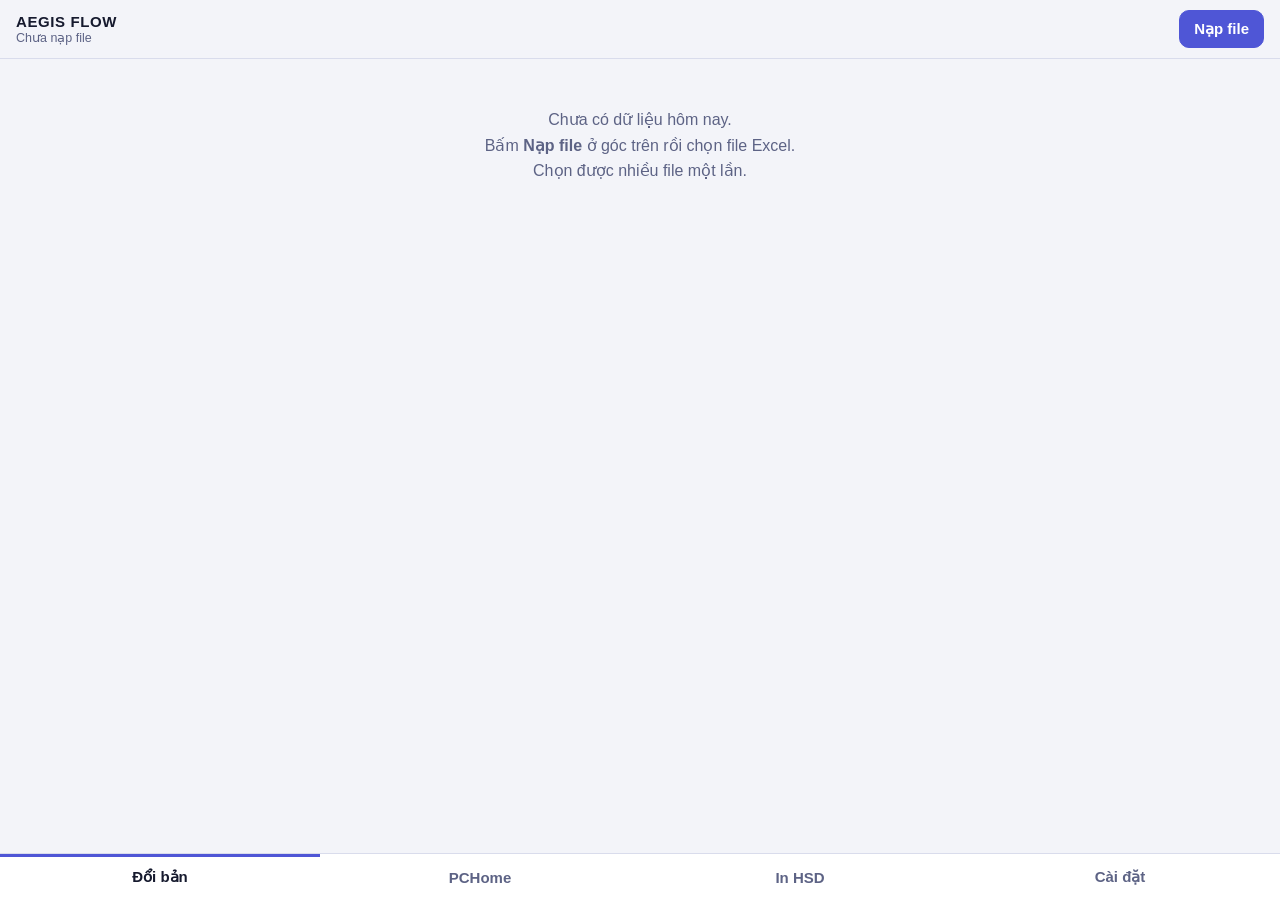
==== index.html @ 186adb82 "Aegis Flow mobile web app (Doi ban, PCHome, In HSD) Co-Authored-By: Claude Sonnet 5.5 <noreply@anthr" ====
<!doctype html>
<html lang="vi">
<head>
<meta charset="utf-8">
<meta name="viewport" content="width=device-width, initial-scale=1, viewport-fit=cover">
<meta name="theme-color" content="#0f1220">
<meta name="apple-mobile-web-app-capable" content="yes">
<meta name="mobile-web-app-capable" content="yes">
<meta name="apple-mobile-web-app-status-bar-style" content="black-translucent">
<meta name="apple-mobile-web-app-title" content="Aegis">
<meta name="format-detection" content="telephone=no">
<link rel="manifest" href="manifest.webmanifest">
<link rel="apple-touch-icon" href="apple-touch-icon.png">
<link rel="icon" href="icon-192.png">
<link rel="stylesheet" href="style.css">
<title>Aegis Flow</title>
</head>
<body>
<header class="top">
  <div class="brand">
    <b>AEGIS FLOW</b>
    <span id="fileName" class="muted">Chưa nạp file</span>
  </div>
  <label class="btn primary" for="fileInput">Nạp file</label>
  <input id="fileInput" type="file" multiple hidden
         accept=".xlsx,.xlsm,.xls,application/vnd.openxmlformats-officedocument.spreadsheetml.sheet,application/vnd.ms-excel">
</header>

<div id="toast" class="toast" role="status" hidden></div>

<main id="view"></main>

<nav class="tabs" aria-label="Chuyển tab">
  <button data-tab="swap" class="on">Đổi bản</button>
  <button data-tab="pchome">PCHome</button>
  <button data-tab="hsd">In HSD</button>
  <button data-tab="settings">Cài đặt</button>
</nav>

<script src="vendor/xlsx.full.min.js"></script>
<script type="module" src="app.js"></script>
</body>
</html>
---- style.css ----
/* Giao diện đơn giản, chữ to, dễ bấm bằng một tay. Mặc định tối; máy đặt chế độ sáng thì tự đổi. */
:root {
  --bg: #0f1220; --card: #171b2e; --card2: #1e233a; --line: #2a3050;
  --fg: #eceefc; --muted: #9aa2c8; --dim: #6f7799;
  --acc: #9aa0f0; --accsoft: #2a2f5c; --amber: #ffb020; --ok: #34d399;
  --sans: -apple-system, BlinkMacSystemFont, "SF Pro Text", "Segoe UI", "PingFang TC", "Noto Sans TC", sans-serif;
  --mono: ui-monospace, "SF Mono", Menlo, Consolas, monospace;
  color-scheme: dark;
}
@media (prefers-color-scheme: light) {
  :root {
    --bg: #f3f4f9; --card: #ffffff; --card2: #eceef7; --line: #d9dcec;
    --fg: #161a2e; --muted: #5d6385; --dim: #8a90b0;
    --acc: #4f56d6; --accsoft: #e4e6fb; --amber: #b86a00; --ok: #0f8f5f;
    color-scheme: light;
  }
}
* { box-sizing: border-box; -webkit-tap-highlight-color: transparent; }
html, body { margin: 0; background: var(--bg); color: var(--fg); font-family: var(--sans); font-size: 16px; }
body { padding-top: env(safe-area-inset-top); }
.muted { color: var(--muted); }

.top { position: sticky; top: 0; z-index: 5; display: flex; align-items: center; gap: 12px; justify-content: space-between;
       padding: calc(10px + env(safe-area-inset-top)) 16px 10px; margin-top: calc(-1 * env(safe-area-inset-top));
       background: var(--bg); border-bottom: 1px solid var(--line); }
.brand { display: grid; min-width: 0; }
.brand b { font-size: 15px; letter-spacing: .6px; }
.brand span { font-size: 12.5px; white-space: nowrap; overflow: hidden; text-overflow: ellipsis; }

.btn { font: inherit; font-weight: 600; font-size: 15px; border: 1px solid var(--line); background: var(--card2); color: var(--fg);
       border-radius: 10px; padding: 9px 14px; cursor: pointer; white-space: nowrap; }
.btn.primary { background: var(--acc); border-color: var(--acc); color: #0f1220; }
@media (prefers-color-scheme: light) { .btn.primary { color: #fff; } }
.btn.small { font-size: 13.5px; padding: 6px 10px; }
.btn.danger { color: var(--amber); }

main { padding: 12px 12px calc(84px + env(safe-area-inset-bottom)); max-width: 760px; margin: 0 auto; }
.tabs { position: fixed; left: 0; right: 0; bottom: 0; display: flex; gap: 0; background: var(--card); border-top: 1px solid var(--line);
        padding-bottom: env(safe-area-inset-bottom); z-index: 6; }
.tabs button { flex: 1; font: inherit; font-weight: 600; font-size: 15px; padding: 14px 4px; background: none; border: 0; color: var(--muted); }
.tabs button.on { color: var(--fg); box-shadow: inset 0 3px 0 var(--acc); }

.toast { position: fixed; left: 12px; right: 12px; top: calc(66px + env(safe-area-inset-top)); z-index: 9; padding: 11px 14px; border-radius: 12px;
         background: var(--card2); border: 1px solid var(--acc); font-size: 14.5px; line-height: 1.4; }
.toast.err { border-color: var(--amber); }

/* Thanh công cụ */
.tools { display: grid; gap: 8px; margin-bottom: 10px; }
.search { width: 100%; font: inherit; font-size: 16px; padding: 11px 14px; border-radius: 12px; border: 1px solid var(--line); background: var(--card); color: var(--fg); }
.seg { display: flex; gap: 6px; flex-wrap: wrap; }
.seg button { font: inherit; font-size: 14px; font-weight: 600; padding: 7px 12px; border-radius: 9px; border: 1px solid var(--line); background: transparent; color: var(--muted); }
.seg button.on { background: var(--accsoft); border-color: var(--acc); color: var(--fg); }
.summary { font-size: 14px; font-weight: 600; color: var(--acc); margin: 2px 2px 10px; line-height: 1.45; }

.empty { text-align: center; padding: 36px 16px; color: var(--muted); line-height: 1.6; }

/* Đổi bản */
.group { margin-bottom: 14px; background: var(--card); border: 1px solid var(--line); border-radius: 14px; overflow: hidden; }
.group > h3 { margin: 0; padding: 11px 14px; font: 700 16px var(--mono); background: var(--card2); display: flex; justify-content: space-between; gap: 8px; }
.group > h3 small { font: 500 13px var(--sans); color: var(--muted); align-self: center; }
.row { display: grid; grid-template-columns: 30px 1fr auto; gap: 10px; padding: 11px 14px; border-top: 1px solid var(--line); cursor: pointer; }
.row .ck { width: 24px; height: 24px; border-radius: 7px; border: 2px solid var(--dim); display: grid; place-items: center; font-size: 15px; color: transparent; margin-top: 1px; }
.row.done .ck { background: var(--ok); border-color: var(--ok); color: #0f1220; }
.row.done .main { opacity: .5; }
.row .name { font-weight: 700; font-size: 17px; }
.row .qty { font: 700 18px var(--mono); text-align: right; }
.row .sub { color: var(--muted); font-size: 13.5px; margin-top: 3px; line-height: 1.45; }
.row .sub .mono { font-family: var(--mono); }
.tag { display: inline-block; border: 1px solid var(--acc); color: var(--fg); border-radius: 7px; padding: 1px 8px; font-size: 13px; font-weight: 700; margin-right: 6px; }
.hsd { font: 600 13.5px var(--mono); color: var(--fg); margin-top: 3px; white-space: pre-line; }

/* PCHome */
.card { background: var(--card); border: 1px solid var(--line); border-radius: 14px; padding: 12px 14px; margin-bottom: 12px; }
.card .head { display: flex; justify-content: space-between; align-items: baseline; gap: 10px; }
.card .nm { font-size: 19px; font-weight: 800; }
.card .need { font: 700 17px var(--mono); }
.card .meta { color: var(--muted); font: 500 13px var(--mono); margin-top: 3px; }
.warnline { color: var(--amber); font-size: 13px; margin-top: 4px; }
.inputs { display: flex; gap: 10px; align-items: flex-end; flex-wrap: wrap; margin: 12px 0 8px; }
.inputs label { display: grid; gap: 4px; font-size: 12px; font-weight: 700; color: var(--muted); }
.inputs .x { color: var(--dim); padding-bottom: 10px; }
.inputs input { width: 72px; text-align: center; font: 700 18px var(--mono); padding: 9px 4px; border-radius: 10px;
                border: 1.5px solid var(--line); background: var(--card2); color: var(--fg); }
.inputs input.miss { border-color: var(--amber); }
.inputs input:focus { outline: 2px solid var(--acc); border-color: transparent; }
.lots { display: grid; gap: 0; margin-top: 6px; }
.lots .h, .lots .l { display: grid; grid-template-columns: 30px 1fr 74px 74px; gap: 6px; align-items: center; }
.lots .h { font-size: 11.5px; font-weight: 700; color: var(--dim); padding: 0 0 4px; }
.lots .h span:nth-child(n+3), .lots .l span:nth-child(n+3) { text-align: center; }
.lots .l { border-top: 1px solid var(--line); padding: 9px 0; cursor: pointer; }
.lots .l .ck { width: 22px; height: 22px; border-radius: 6px; border: 2px solid var(--dim); display: grid; place-items: center; font-size: 14px; color: transparent; }
.lots .l.done .ck { background: var(--ok); border-color: var(--ok); color: #0f1220; }
.lots .l.done { opacity: .5; }
.lots .code { font: 700 14.5px var(--mono); word-break: break-all; }
.lots .code small { color: var(--muted); font-weight: 500; }
.lots .res { font: 700 18px var(--mono); }
.lots .pull { font: 700 18px var(--mono); color: var(--acc); }

/* In HSD: chọn xe */
.chips { display: grid; grid-template-columns: repeat(2, 1fr); gap: 8px; }
.chip { font: inherit; text-align: left; padding: 12px 14px; border-radius: 12px; border: 1px solid var(--line); background: var(--card); color: var(--fg); cursor: pointer; }
.chip b { display: block; font: 700 16px var(--mono); }
.chip small { color: var(--muted); font-size: 13px; }

/* Cài đặt */
.panel { background: var(--card); border: 1px solid var(--line); border-radius: 14px; padding: 4px 14px; margin-bottom: 12px; }
.panel .li { display: flex; justify-content: space-between; align-items: center; gap: 10px; padding: 12px 0; border-top: 1px solid var(--line); }
.panel .li:first-child { border-top: 0; }
.panel .li b { display: block; font-size: 15.5px; }
.panel .li span { font-size: 13px; color: var(--muted); }
.ok { color: var(--ok); } .no { color: var(--amber); }
.note { color: var(--muted); font-size: 13.5px; line-height: 1.6; padding: 4px 2px 12px; }
.note b { color: var(--fg); }
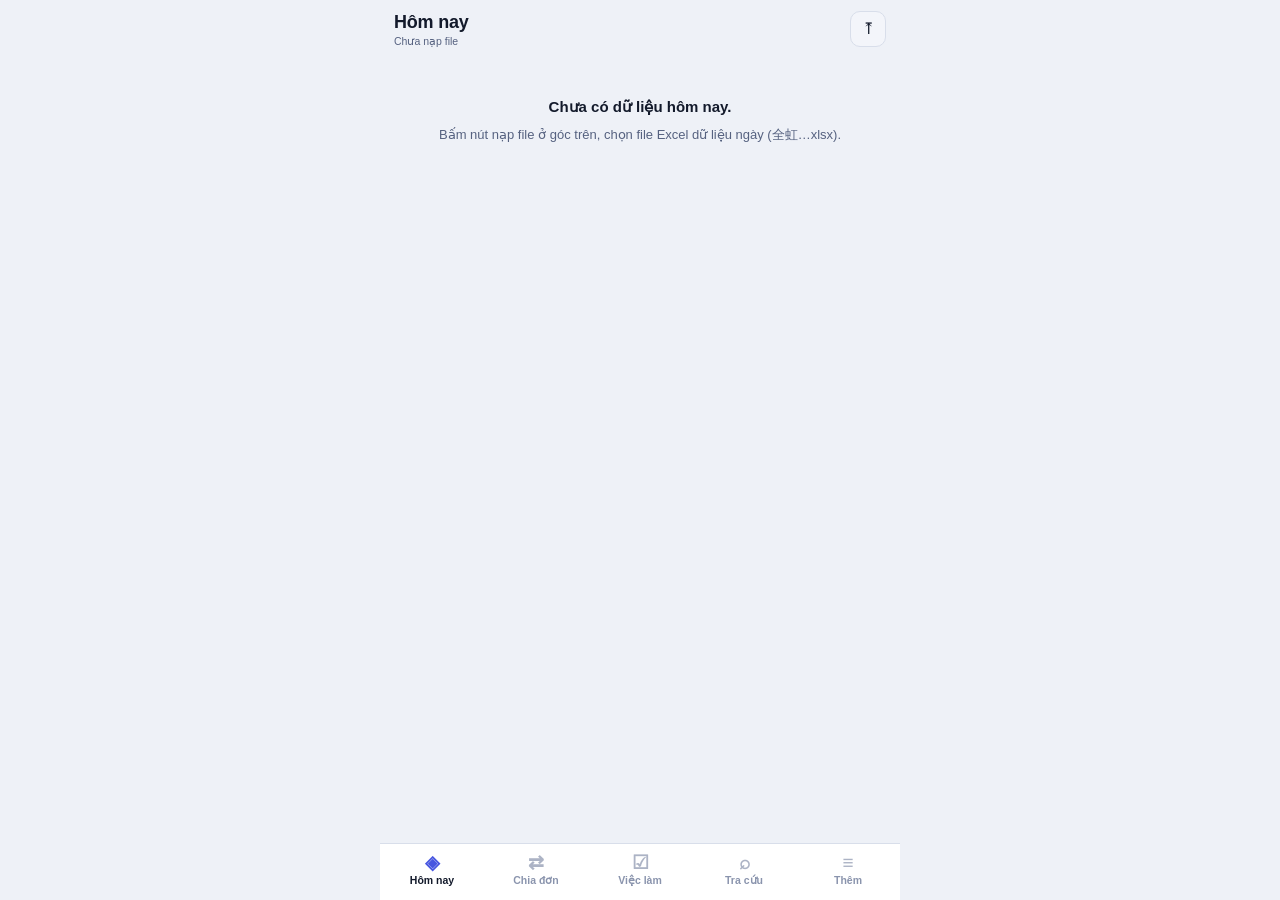
==== commit c3eb92d3: "Mobile: làm lại giao diện 5 tab (Hôm nay, Chia đơn, Việc làm, Tra cứu, Thêm), chia đơn nhân viên, VI" ====
--- a/index.html
+++ b/index.html
@@ -3,7 +3,7 @@
 <head>
 <meta charset="utf-8">
 <meta name="viewport" content="width=device-width, initial-scale=1, viewport-fit=cover">
-<meta name="theme-color" content="#0f1220">
+<meta name="theme-color" content="#0b0f17">
 <meta name="apple-mobile-web-app-capable" content="yes">
 <meta name="mobile-web-app-capable" content="yes">
 <meta name="apple-mobile-web-app-status-bar-style" content="black-translucent">
@@ -16,26 +16,25 @@
 <title>Aegis Flow</title>
 </head>
 <body>
-<header class="top">
-  <div class="brand">
-    <b>AEGIS FLOW</b>
-    <span id="fileName" class="muted">Chưa nạp file</span>
-  </div>
-  <label class="btn primary" for="fileInput">Nạp file</label>
-  <input id="fileInput" type="file" multiple hidden
-         accept=".xlsx,.xlsm,.xls,application/vnd.openxmlformats-officedocument.spreadsheetml.sheet,application/vnd.ms-excel">
-</header>
-
-<div id="toast" class="toast" role="status" hidden></div>
-
-<main id="view"></main>
-
-<nav class="tabs" aria-label="Chuyển tab">
-  <button data-tab="swap" class="on">Đổi bản</button>
-  <button data-tab="pchome">PCHome</button>
-  <button data-tab="hsd">In HSD</button>
-  <button data-tab="settings">Cài đặt</button>
-</nav>
+<div class="phone" id="phone">
+  <header class="bar">
+    <div class="ttl"><h1 id="title">Hôm nay</h1><span id="fileName" class="sub"></span></div>
+    <label class="ico" for="fileInput" id="loadBtn" role="button" aria-label="Nạp file">⤒</label>
+    <input id="fileInput" type="file" multiple hidden
+           accept=".xlsx,.xlsm,.xls,application/vnd.openxmlformats-officedocument.spreadsheetml.sheet,application/vnd.ms-excel">
+  </header>
+  <main class="screen" id="screen"></main>
+  <nav class="nav" id="nav" aria-label="Tab">
+    <button data-t="home"><b>◈</b><span></span></button>
+    <button data-t="disp"><b>⇄</b><span></span></button>
+    <button data-t="work"><b>☑</b><span></span><i class="dot" hidden></i></button>
+    <button data-t="find"><b>⌕</b><span></span></button>
+    <button data-t="more"><b>≡</b><span></span></button>
+  </nav>
+  <div class="scrim" id="scrim"></div>
+  <div class="sheet" id="sheet" role="dialog"></div>
+  <div class="toast" id="toast" role="status" hidden></div>
+</div>
 
 <script src="vendor/xlsx.full.min.js"></script>
 <script type="module" src="app.js"></script>
--- a/style.css
+++ b/style.css
@@ -1,113 +1,167 @@
-/* Giao diện đơn giản, chữ to, dễ bấm bằng một tay. Mặc định tối; máy đặt chế độ sáng thì tự đổi. */
+/* Giao diện điện thoại: 5 tab dưới đáy, chữ nhỏ gọn, màu chỉ dành cho trạng thái (xong · thiếu · quá tải).
+   Ô nhập 16px để iPhone không tự phóng to khi gõ. Việc nhiều bước (giao xe, nhập thông số) dùng bảng trượt từ dưới lên. */
 :root {
-  --bg: #0f1220; --card: #171b2e; --card2: #1e233a; --line: #2a3050;
-  --fg: #eceefc; --muted: #9aa2c8; --dim: #6f7799;
-  --acc: #9aa0f0; --accsoft: #2a2f5c; --amber: #ffb020; --ok: #34d399;
-  --sans: -apple-system, BlinkMacSystemFont, "SF Pro Text", "Segoe UI", "PingFang TC", "Noto Sans TC", sans-serif;
-  --mono: ui-monospace, "SF Mono", Menlo, Consolas, monospace;
-  color-scheme: dark;
+  --bg:#0b0f17; --s1:#121826; --s2:#19202f; --s3:#222b3d; --line:#2a3349; --fg:#eef1f8; --mute:#93a0bd; --dim:#64708c;
+  --acc:#7c8cff; --accsoft:#232a55; --ok:#38d39a; --oksoft:#103a2d; --warn:#ffb340; --warnsoft:#41300f; --bad:#ff6b7a; --badsoft:#45181d;
+  --onacc:#0b0f17;
+  --sans:-apple-system,BlinkMacSystemFont,"SF Pro Text","Segoe UI","PingFang TC","Noto Sans TC",sans-serif;
+  --mono:ui-monospace,"SF Mono",Menlo,Consolas,monospace; color-scheme:dark;
 }
-@media (prefers-color-scheme: light) {
-  :root {
-    --bg: #f3f4f9; --card: #ffffff; --card2: #eceef7; --line: #d9dcec;
-    --fg: #161a2e; --muted: #5d6385; --dim: #8a90b0;
-    --acc: #4f56d6; --accsoft: #e4e6fb; --amber: #b86a00; --ok: #0f8f5f;
-    color-scheme: light;
-  }
-}
-* { box-sizing: border-box; -webkit-tap-highlight-color: transparent; }
-html, body { margin: 0; background: var(--bg); color: var(--fg); font-family: var(--sans); font-size: 16px; }
-body { padding-top: env(safe-area-inset-top); }
-.muted { color: var(--muted); }
+@media (prefers-color-scheme: light){:root:not([data-theme="dark"]){
+  --bg:#eef1f7; --s1:#ffffff; --s2:#f3f5fa; --s3:#e5e9f2; --line:#d8deea; --fg:#131a2b; --mute:#566280; --dim:#8a94ad;
+  --acc:#4756e0; --accsoft:#e4e7fc; --ok:#0c9b6a; --oksoft:#d7f3e8; --warn:#b36a00; --warnsoft:#fff0d3; --bad:#d6334a; --badsoft:#fde1e5;
+  --onacc:#fff; color-scheme:light}}
+:root[data-theme="light"]{
+  --bg:#eef1f7; --s1:#ffffff; --s2:#f3f5fa; --s3:#e5e9f2; --line:#d8deea; --fg:#131a2b; --mute:#566280; --dim:#8a94ad;
+  --acc:#4756e0; --accsoft:#e4e7fc; --ok:#0c9b6a; --oksoft:#d7f3e8; --warn:#b36a00; --warnsoft:#fff0d3; --bad:#d6334a; --badsoft:#fde1e5;
+  --onacc:#fff; color-scheme:light}
 
-.top { position: sticky; top: 0; z-index: 5; display: flex; align-items: center; gap: 12px; justify-content: space-between;
-       padding: calc(10px + env(safe-area-inset-top)) 16px 10px; margin-top: calc(-1 * env(safe-area-inset-top));
-       background: var(--bg); border-bottom: 1px solid var(--line); }
-.brand { display: grid; min-width: 0; }
-.brand b { font-size: 15px; letter-spacing: .6px; }
-.brand span { font-size: 12.5px; white-space: nowrap; overflow: hidden; text-overflow: ellipsis; }
+*{box-sizing:border-box;-webkit-tap-highlight-color:transparent}
+html{-webkit-text-size-adjust:100%}
+html,body{margin:0;height:100%;background:var(--bg);color:var(--fg);font:13px/1.35 var(--sans);overscroll-behavior:none}
+button{font:inherit;color:inherit;background:none;border:0;padding:0;cursor:pointer}
+.num,.mono{font-family:var(--mono);font-variant-numeric:tabular-nums}
 
-.btn { font: inherit; font-weight: 600; font-size: 15px; border: 1px solid var(--line); background: var(--card2); color: var(--fg);
-       border-radius: 10px; padding: 9px 14px; cursor: pointer; white-space: nowrap; }
-.btn.primary { background: var(--acc); border-color: var(--acc); color: #0f1220; }
-@media (prefers-color-scheme: light) { .btn.primary { color: #fff; } }
-.btn.small { font-size: 13.5px; padding: 6px 10px; }
-.btn.danger { color: var(--amber); }
+.phone{width:100%;max-width:520px;margin:0 auto;height:100%;display:flex;flex-direction:column;position:relative;overflow:hidden;background:var(--bg)}
+@supports (height:100dvh){.phone{height:100dvh}}
 
-main { padding: 12px 12px calc(84px + env(safe-area-inset-bottom)); max-width: 760px; margin: 0 auto; }
-.tabs { position: fixed; left: 0; right: 0; bottom: 0; display: flex; gap: 0; background: var(--card); border-top: 1px solid var(--line);
-        padding-bottom: env(safe-area-inset-bottom); z-index: 6; }
-.tabs button { flex: 1; font: inherit; font-weight: 600; font-size: 15px; padding: 14px 4px; background: none; border: 0; color: var(--muted); }
-.tabs button.on { color: var(--fg); box-shadow: inset 0 3px 0 var(--acc); }
+/* khung chung */
+.bar{flex:none;display:flex;align-items:center;gap:8px;padding:calc(10px + env(safe-area-inset-top)) 14px 6px}
+.ttl{flex:1;min-width:0}
+.bar h1{margin:0;font-size:18px;font-weight:800;letter-spacing:-.2px}
+.ttl .sub{display:block;white-space:nowrap;overflow:hidden;text-overflow:ellipsis;font-size:10.5px}
+.ico{flex:none;width:36px;height:36px;border-radius:10px;background:var(--s2);border:1px solid var(--line);display:grid;place-items:center;font-size:16px;cursor:pointer}
+.screen{flex:1;min-height:0;overflow:auto;padding:4px 14px 16px;-webkit-overflow-scrolling:touch}
+.nav{flex:none;display:grid;grid-template-columns:repeat(5,1fr);background:var(--s1);border-top:1px solid var(--line);padding:4px 0 calc(8px + env(safe-area-inset-bottom))}
+.nav button{position:relative;display:grid;justify-items:center;gap:1px;padding:5px 0;color:var(--dim);font-size:10.5px;font-weight:600}
+.nav button b{font-size:19px;line-height:1;opacity:.7}
+.nav button.on{color:var(--fg)} .nav button.on b{opacity:1;color:var(--acc)}
+.nav .dot{position:absolute;top:3px;left:calc(50% + 8px);width:7px;height:7px;border-radius:50%;background:var(--warn)}
+.sub{color:var(--mute);font-size:11.5px}
+h2{font-size:11px;letter-spacing:.7px;text-transform:uppercase;color:var(--dim);margin:16px 2px 6px;font-weight:700;display:flex;justify-content:space-between}
+h2 em{font-style:normal;text-transform:none;letter-spacing:0;font-weight:600}
 
-.toast { position: fixed; left: 12px; right: 12px; top: calc(66px + env(safe-area-inset-top)); z-index: 9; padding: 11px 14px; border-radius: 12px;
-         background: var(--card2); border: 1px solid var(--acc); font-size: 14.5px; line-height: 1.4; }
-.toast.err { border-color: var(--amber); }
+/* thẻ & chỉ số */
+.card{background:var(--s1);border:1px solid var(--line);border-radius:14px}
+.kpis{display:grid;grid-auto-flow:column;grid-auto-columns:1fr;gap:1px;background:var(--line);border-radius:14px;overflow:hidden;border:1px solid var(--line);margin-bottom:8px}
+.kpis div{background:var(--s1);padding:9px 6px;text-align:center;min-width:0}
+.kpis b{display:block;font:800 17px var(--mono)}
+.kpis small{display:block;font-size:9.5px;color:var(--mute);text-transform:uppercase;letter-spacing:.3px;white-space:nowrap;overflow:hidden;text-overflow:ellipsis}
+.kpis.big b{font-size:24px}
+.kpis .a b{color:var(--acc)} .kpis .w b{color:var(--warn)} .kpis .g b{color:var(--ok)}
+.tile{display:grid;grid-template-columns:1fr auto;gap:2px 10px;padding:12px 14px;align-items:center;text-align:left;width:100%;margin-bottom:8px}
+.tile .t{font-weight:700;font-size:14px} .tile .d{grid-column:1;color:var(--mute);font-size:11.5px}
+.tile .v{grid-row:1 / span 2;grid-column:2;text-align:right;font:800 20px var(--mono)} .tile .v small{display:block;font:600 10px var(--sans);color:var(--mute)}
+.prog{height:4px;background:var(--s3);border-radius:2px;overflow:hidden;margin-top:6px;grid-column:1 / -1}
+.prog i{display:block;height:100%;background:var(--ok)}
+.alert{display:flex;gap:8px;align-items:center;padding:9px 12px;border-radius:12px;background:var(--warnsoft);color:var(--warn);font-weight:600;font-size:12px;margin-bottom:8px;width:100%;text-align:left}
+.empty{text-align:center;padding:36px 16px;color:var(--mute);line-height:1.7;font-size:13px}
+.empty b{display:block;color:var(--fg);font-size:15px;margin-bottom:4px}
 
-/* Thanh công cụ */
-.tools { display: grid; gap: 8px; margin-bottom: 10px; }
-.search { width: 100%; font: inherit; font-size: 16px; padding: 11px 14px; border-radius: 12px; border: 1px solid var(--line); background: var(--card); color: var(--fg); }
-.seg { display: flex; gap: 6px; flex-wrap: wrap; }
-.seg button { font: inherit; font-size: 14px; font-weight: 600; padding: 7px 12px; border-radius: 9px; border: 1px solid var(--line); background: transparent; color: var(--muted); }
-.seg button.on { background: var(--accsoft); border-color: var(--acc); color: var(--fg); }
-.summary { font-size: 14px; font-weight: 600; color: var(--acc); margin: 2px 2px 10px; line-height: 1.45; }
+/* chip, segment, ô tìm */
+.seg{display:flex;gap:2px;background:var(--s2);border:1px solid var(--line);border-radius:11px;padding:2px;margin-bottom:8px}
+.seg button{flex:1;padding:7px 4px;border-radius:9px;font-size:12px;font-weight:700;color:var(--mute);white-space:nowrap}
+.seg button.on{background:var(--s1);color:var(--fg);box-shadow:0 0 0 1px var(--line)}
+.seg em{font-style:normal;font:700 10px var(--mono);margin-left:3px;color:var(--dim)}
+.chips{display:flex;gap:6px;overflow-x:auto;padding:2px 0 8px;scrollbar-width:none}
+.chips::-webkit-scrollbar{display:none}
+.chip{flex:none;padding:6px 11px;border-radius:999px;border:1px solid var(--line);background:var(--s1);font-size:12px;font-weight:600;color:var(--mute)}
+.chip.on{background:var(--accsoft);border-color:var(--acc);color:var(--fg)}
+.chip small{font-size:10px;opacity:.7;margin-left:4px}
+.search{display:block;width:100%;height:38px;border-radius:12px;border:1px solid var(--line);background:var(--s1);color:var(--fg);padding:0 12px;font:16px var(--sans);margin-bottom:8px;-webkit-appearance:none}
+.search:focus{outline:none;border-color:var(--acc)}
 
-.empty { text-align: center; padding: 36px 16px; color: var(--muted); line-height: 1.6; }
+/* chia đơn */
+.staff{display:flex;gap:8px;overflow-x:auto;padding:2px 14px 10px;scrollbar-width:none;margin:0 -14px}
+.staff::-webkit-scrollbar{display:none}
+.sc{flex:none;width:112px;padding:9px 10px;border-radius:14px;background:var(--s1);border:1px solid var(--line);text-align:left}
+.sc.on{border-color:var(--acc);background:var(--accsoft)}
+.sc .n{display:flex;justify-content:space-between;font-weight:800;font-size:13px}
+.sc .n small{color:var(--dim);font-weight:600;font-size:10px}
+.sc .p{font:800 17px var(--mono);margin-top:3px}
+.sc .m{height:4px;border-radius:2px;background:var(--s3);margin:5px 0 4px;overflow:hidden}
+.sc .m i{display:block;height:100%}
+.sc small{color:var(--mute);font-size:10.5px}
+.g-ok{color:var(--ok)} .g-warn{color:var(--warn)} .g-bad{color:var(--bad)} .g-dim{color:var(--dim)}
+.bg-ok{background:var(--ok)} .bg-warn{background:var(--warn)} .bg-bad{background:var(--bad)} .bg-dim{background:var(--dim)}
+.act{display:flex;gap:6px;margin-bottom:8px}
+.btn{height:36px;padding:0 12px;border-radius:10px;border:1px solid var(--line);background:var(--s2);font-weight:700;font-size:12px;white-space:nowrap}
+.btn.pri{background:var(--acc);border-color:var(--acc);color:var(--onacc)}
+.btn.warn{color:var(--warn)}
+.btn.flex{flex:1}
+.btn:disabled{opacity:.4}
+.veh{display:grid;grid-template-columns:1fr auto auto;gap:2px 8px;align-items:center;padding:9px 12px;border-top:1px solid var(--line);width:100%;text-align:left}
+.veh:first-child{border-top:0}
+.veh b{font:800 13.5px var(--mono)} .veh .l{font:800 16px var(--mono);grid-row:1 / span 2;grid-column:3}
+.veh .tg{grid-row:1 / span 2;grid-column:2}
+.veh .s{grid-column:1;font-size:10.5px;color:var(--dim)}
+.tg{font-size:10.5px;font-weight:700;padding:2px 7px;border-radius:7px;background:var(--s3);color:var(--mute)}
+.tg.who{background:var(--oksoft);color:var(--ok)} .tg.free{background:var(--warnsoft);color:var(--warn)}
 
-/* Đổi bản */
-.group { margin-bottom: 14px; background: var(--card); border: 1px solid var(--line); border-radius: 14px; overflow: hidden; }
-.group > h3 { margin: 0; padding: 11px 14px; font: 700 16px var(--mono); background: var(--card2); display: flex; justify-content: space-between; gap: 8px; }
-.group > h3 small { font: 500 13px var(--sans); color: var(--muted); align-self: center; }
-.row { display: grid; grid-template-columns: 30px 1fr auto; gap: 10px; padding: 11px 14px; border-top: 1px solid var(--line); cursor: pointer; }
-.row .ck { width: 24px; height: 24px; border-radius: 7px; border: 2px solid var(--dim); display: grid; place-items: center; font-size: 15px; color: transparent; margin-top: 1px; }
-.row.done .ck { background: var(--ok); border-color: var(--ok); color: #0f1220; }
-.row.done .main { opacity: .5; }
-.row .name { font-weight: 700; font-size: 17px; }
-.row .qty { font: 700 18px var(--mono); text-align: right; }
-.row .sub { color: var(--muted); font-size: 13.5px; margin-top: 3px; line-height: 1.45; }
-.row .sub .mono { font-family: var(--mono); }
-.tag { display: inline-block; border: 1px solid var(--acc); color: var(--fg); border-radius: 7px; padding: 1px 8px; font-size: 13px; font-weight: 700; margin-right: 6px; }
-.hsd { font: 600 13.5px var(--mono); color: var(--fg); margin-top: 3px; white-space: pre-line; }
+/* danh sách việc */
+.grp{margin-bottom:8px;overflow:hidden}
+.grp h3{margin:0;padding:7px 12px;display:flex;justify-content:space-between;gap:8px;background:var(--s2);font-size:12px}
+.grp h3 b{font:800 12.5px var(--mono)}
+.grp h3 span{color:var(--mute);min-width:0;overflow:hidden;text-overflow:ellipsis;white-space:nowrap}
+.row{display:grid;grid-template-columns:20px minmax(0,1fr) auto;gap:9px;padding:8px 12px;border-top:1px solid var(--line);align-items:start;width:100%;text-align:left}
+.row.plain{grid-template-columns:minmax(0,1fr) auto}
+.row .ck{width:18px;height:18px;border-radius:6px;border:1.5px solid var(--dim);display:grid;place-items:center;font-size:12px;color:transparent;margin-top:1px}
+.row.done .ck{background:var(--ok);border-color:var(--ok);color:var(--onacc)} .row.done .mm{opacity:.45}
+.row .nm{font-weight:800;font-size:15px;overflow:hidden;text-overflow:ellipsis;white-space:nowrap}
+.row .hs{font:700 12.5px var(--mono);margin-top:1px;word-break:break-all}
+.row .q{font:800 18px var(--mono);text-align:right}
+.row .s{font-size:10.5px;color:var(--dim);overflow:hidden;text-overflow:ellipsis;white-space:nowrap}
+.row .tag{font-size:10.5px;font-weight:700;color:var(--acc);margin-left:6px}
+.pc{display:block;width:100%;text-align:left;padding:8px 12px;border-top:1px solid var(--line)}
+.pc .h{display:flex;justify-content:space-between;align-items:baseline;gap:8px}
+.pc .h b{font-size:15px;overflow:hidden;text-overflow:ellipsis;white-space:nowrap}
+.pc .lots{display:grid;grid-template-columns:minmax(0,1fr) 58px 34px;gap:2px 8px;margin-top:3px}
+.pc .lots span{font:700 13px var(--mono);overflow:hidden;text-overflow:ellipsis}
+.pc .lots .r{text-align:center;font-size:15px;font-weight:800} .pc .lots .p{text-align:center;color:var(--acc);font-size:15px;font-weight:800}
+.pc.done .lots,.pc.done .h{opacity:.4}
+.miss{color:var(--warn);font-size:11px;margin-top:3px}
+.mark{color:var(--warn)}
 
-/* PCHome */
-.card { background: var(--card); border: 1px solid var(--line); border-radius: 14px; padding: 12px 14px; margin-bottom: 12px; }
-.card .head { display: flex; justify-content: space-between; align-items: baseline; gap: 10px; }
-.card .nm { font-size: 19px; font-weight: 800; }
-.card .need { font: 700 17px var(--mono); }
-.card .meta { color: var(--muted); font: 500 13px var(--mono); margin-top: 3px; }
-.warnline { color: var(--amber); font-size: 13px; margin-top: 4px; }
-.inputs { display: flex; gap: 10px; align-items: flex-end; flex-wrap: wrap; margin: 12px 0 8px; }
-.inputs label { display: grid; gap: 4px; font-size: 12px; font-weight: 700; color: var(--muted); }
-.inputs .x { color: var(--dim); padding-bottom: 10px; }
-.inputs input { width: 72px; text-align: center; font: 700 18px var(--mono); padding: 9px 4px; border-radius: 10px;
-                border: 1.5px solid var(--line); background: var(--card2); color: var(--fg); }
-.inputs input.miss { border-color: var(--amber); }
-.inputs input:focus { outline: 2px solid var(--acc); border-color: transparent; }
-.lots { display: grid; gap: 0; margin-top: 6px; }
-.lots .h, .lots .l { display: grid; grid-template-columns: 30px 1fr 74px 74px; gap: 6px; align-items: center; }
-.lots .h { font-size: 11.5px; font-weight: 700; color: var(--dim); padding: 0 0 4px; }
-.lots .h span:nth-child(n+3), .lots .l span:nth-child(n+3) { text-align: center; }
-.lots .l { border-top: 1px solid var(--line); padding: 9px 0; cursor: pointer; }
-.lots .l .ck { width: 22px; height: 22px; border-radius: 6px; border: 2px solid var(--dim); display: grid; place-items: center; font-size: 14px; color: transparent; }
-.lots .l.done .ck { background: var(--ok); border-color: var(--ok); color: #0f1220; }
-.lots .l.done { opacity: .5; }
-.lots .code { font: 700 14.5px var(--mono); word-break: break-all; }
-.lots .code small { color: var(--muted); font-weight: 500; }
-.lots .res { font: 700 18px var(--mono); }
-.lots .pull { font: 700 18px var(--mono); color: var(--acc); }
+/* tra cứu */
+.res{display:grid;grid-template-columns:minmax(0,1fr) auto;gap:2px 8px;padding:8px 12px;border-top:1px solid var(--line);width:100%;text-align:left}
+.res:first-child{border-top:0} .res .a{font-weight:800;font-size:14px;overflow:hidden;text-overflow:ellipsis;white-space:nowrap} .res .b{font-size:11px;color:var(--mute);overflow:hidden;text-overflow:ellipsis;white-space:nowrap} .res .c{grid-row:1 / span 2;grid-column:2;font:800 17px var(--mono);align-self:center}
+.sum{display:flex;justify-content:space-between;gap:8px;padding:8px 12px;background:var(--s2);font-weight:700;font-size:12px}
+.sum span:first-child{min-width:0;overflow:hidden;text-overflow:ellipsis}
 
-/* In HSD: chọn xe */
-.chips { display: grid; grid-template-columns: repeat(2, 1fr); gap: 8px; }
-.chip { font: inherit; text-align: left; padding: 12px 14px; border-radius: 12px; border: 1px solid var(--line); background: var(--card); color: var(--fg); cursor: pointer; }
-.chip b { display: block; font: 700 16px var(--mono); }
-.chip small { color: var(--muted); font-size: 13px; }
+/* thêm */
+.list .li{display:grid;grid-template-columns:30px minmax(0,1fr) auto;gap:10px;align-items:center;padding:11px 12px;border-top:1px solid var(--line);width:100%;text-align:left}
+.list .li:first-child{border-top:0}
+.list .i{width:30px;height:30px;border-radius:9px;background:var(--s2);display:grid;place-items:center;font-size:15px}
+.list .t{font-weight:700;font-size:13.5px} .list .d{font-size:11px;color:var(--mute);overflow:hidden;text-overflow:ellipsis}
+.chev{color:var(--dim);font-size:16px}
+.sw{width:42px;height:24px;border-radius:12px;background:var(--s3);position:relative;transition:.15s;flex:none}
+.sw::after{content:"";position:absolute;left:2px;top:2px;width:20px;height:20px;border-radius:50%;background:#fff;transition:.15s}
+.sw.on{background:var(--ok)} .sw.on::after{left:20px}
+.stf{display:grid;grid-template-columns:30px minmax(0,1fr) auto auto;gap:10px;align-items:center;padding:9px 12px;border-top:1px solid var(--line)}
+.stf:first-child{border-top:0}
+.stf .nm{font-weight:700;font-size:13.5px} .stf.off .nm{color:var(--dim)}
+.wt{padding:4px 9px;border-radius:8px;background:var(--s2);border:1px solid var(--line);font:700 11.5px var(--mono)}
+.ok{color:var(--ok)} .no{color:var(--warn)}
 
-/* Cài đặt */
-.panel { background: var(--card); border: 1px solid var(--line); border-radius: 14px; padding: 4px 14px; margin-bottom: 12px; }
-.panel .li { display: flex; justify-content: space-between; align-items: center; gap: 10px; padding: 12px 0; border-top: 1px solid var(--line); }
-.panel .li:first-child { border-top: 0; }
-.panel .li b { display: block; font-size: 15.5px; }
-.panel .li span { font-size: 13px; color: var(--muted); }
-.ok { color: var(--ok); } .no { color: var(--amber); }
-.note { color: var(--muted); font-size: 13.5px; line-height: 1.6; padding: 4px 2px 12px; }
-.note b { color: var(--fg); }
+/* bảng chọn từ dưới lên */
+.scrim{position:absolute;inset:0;background:rgba(0,0,0,.5);opacity:0;pointer-events:none;transition:.18s;z-index:20}
+.scrim.on{opacity:1;pointer-events:auto}
+.sheet{position:absolute;left:0;right:0;bottom:0;background:var(--s1);border-radius:20px 20px 0 0;border-top:1px solid var(--line);padding:8px 14px calc(18px + env(safe-area-inset-bottom));transform:translateY(105%);transition:.2s;z-index:21;max-height:82%;overflow:auto;-webkit-overflow-scrolling:touch}
+.sheet.on{transform:none}
+.sheet .grab{width:38px;height:4px;border-radius:2px;background:var(--s3);margin:2px auto 10px}
+.sheet h4{margin:0 0 2px;font-size:16px;display:flex;justify-content:space-between;gap:8px}
+.sheet .opt{display:grid;grid-template-columns:minmax(0,1fr) auto;gap:2px 8px;align-items:center;padding:10px 4px;border-top:1px solid var(--line);width:100%;text-align:left}
+.sheet .opt b{font-size:14px} .sheet .opt .pv{font:800 15px var(--mono);grid-row:1 / span 2;grid-column:2;text-align:right}
+.sheet .opt.cur{background:var(--accsoft);border-radius:10px}
+.toast{position:absolute;left:14px;right:14px;bottom:calc(66px + env(safe-area-inset-bottom));background:var(--s3);border:1px solid var(--acc);border-radius:12px;padding:9px 12px;display:flex;justify-content:space-between;align-items:center;gap:10px;z-index:30;font-size:12.5px;white-space:pre-line}
+.toast.err{border-color:var(--warn)}
+.toast[hidden]{display:none}
+.note{font-size:11px;color:var(--dim);padding:6px 4px;line-height:1.5}
+.cap{margin:14px 0 4px;font-size:11px;color:var(--dim);text-align:center}
+
+/* nhập thông số PCHome */
+.fields{display:grid;grid-template-columns:repeat(3,1fr);gap:8px;margin:10px 0}
+.fields label{display:grid;gap:3px;font-size:10.5px;color:var(--mute);font-weight:700}
+.fields input{width:100%;height:42px;text-align:center;font:800 18px var(--mono);border-radius:10px;border:1px solid var(--line);background:var(--s2);color:var(--fg);-webkit-appearance:none}
+.fields input:focus{outline:none;border-color:var(--acc)}
+.fields input.miss{border-color:var(--warn);background:var(--warnsoft)}
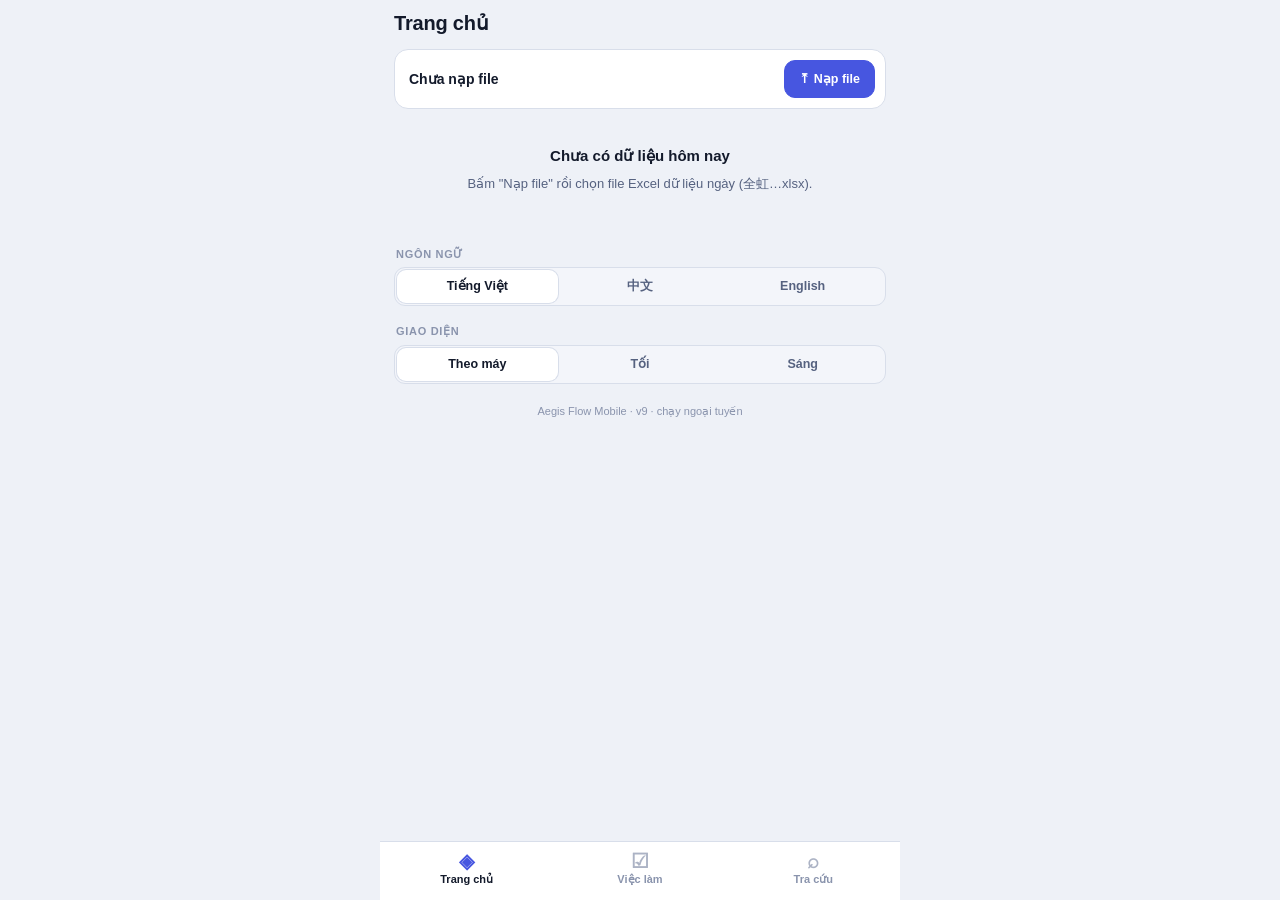
==== commit ceb99762: "Mobile v9: làm lại giao diện chỉ để xem, 3 tab (Trang chủ, Việc làm, Tra cứu); bỏ chia đơn, nhân sự," ====
--- a/index.html
+++ b/index.html
@@ -17,23 +17,16 @@
 </head>
 <body>
 <div class="phone" id="phone">
-  <header class="bar">
-    <div class="ttl"><h1 id="title">Hôm nay</h1><span id="fileName" class="sub"></span></div>
-    <label class="ico" for="fileInput" id="loadBtn" role="button" aria-label="Nạp file">⤒</label>
-    <input id="fileInput" type="file" multiple hidden
-           accept=".xlsx,.xlsm,.xls,application/vnd.openxmlformats-officedocument.spreadsheetml.sheet,application/vnd.ms-excel">
-  </header>
+  <header class="bar"><h1 id="title">Trang chủ</h1></header>
   <main class="screen" id="screen"></main>
   <nav class="nav" id="nav" aria-label="Tab">
     <button data-t="home"><b>◈</b><span></span></button>
-    <button data-t="disp"><b>⇄</b><span></span></button>
-    <button data-t="work"><b>☑</b><span></span><i class="dot" hidden></i></button>
+    <button data-t="work"><b>☑</b><span></span></button>
     <button data-t="find"><b>⌕</b><span></span></button>
-    <button data-t="more"><b>≡</b><span></span></button>
   </nav>
-  <div class="scrim" id="scrim"></div>
-  <div class="sheet" id="sheet" role="dialog"></div>
   <div class="toast" id="toast" role="status" hidden></div>
+  <input id="fileInput" type="file" multiple hidden
+         accept=".xlsx,.xlsm,.xls,application/vnd.openxmlformats-officedocument.spreadsheetml.sheet,application/vnd.ms-excel">
 </div>
 
 <script src="vendor/xlsx.full.min.js"></script>
--- a/style.css
+++ b/style.css
@@ -1,167 +1,83 @@
-/* Giao diện điện thoại: 5 tab dưới đáy, chữ nhỏ gọn, màu chỉ dành cho trạng thái (xong · thiếu · quá tải).
-   Ô nhập 16px để iPhone không tự phóng to khi gõ. Việc nhiều bước (giao xe, nhập thông số) dùng bảng trượt từ dưới lên. */
+/* Giao diện điện thoại chỉ để xem: 3 tab dưới đáy, mọi danh sách là bảng phẳng chữ nhỏ.
+   Ô nhập 16px để iPhone không tự phóng to khi gõ. Màu chỉ dành cho điểm cần chú ý. */
 :root {
   --bg:#0b0f17; --s1:#121826; --s2:#19202f; --s3:#222b3d; --line:#2a3349; --fg:#eef1f8; --mute:#93a0bd; --dim:#64708c;
-  --acc:#7c8cff; --accsoft:#232a55; --ok:#38d39a; --oksoft:#103a2d; --warn:#ffb340; --warnsoft:#41300f; --bad:#ff6b7a; --badsoft:#45181d;
-  --onacc:#0b0f17;
+  --acc:#7c8cff; --accsoft:#232a55; --ok:#38d39a; --warn:#ffb340; --warnsoft:#41300f; --onacc:#0b0f17;
   --sans:-apple-system,BlinkMacSystemFont,"SF Pro Text","Segoe UI","PingFang TC","Noto Sans TC",sans-serif;
   --mono:ui-monospace,"SF Mono",Menlo,Consolas,monospace; color-scheme:dark;
 }
 @media (prefers-color-scheme: light){:root:not([data-theme="dark"]){
   --bg:#eef1f7; --s1:#ffffff; --s2:#f3f5fa; --s3:#e5e9f2; --line:#d8deea; --fg:#131a2b; --mute:#566280; --dim:#8a94ad;
-  --acc:#4756e0; --accsoft:#e4e7fc; --ok:#0c9b6a; --oksoft:#d7f3e8; --warn:#b36a00; --warnsoft:#fff0d3; --bad:#d6334a; --badsoft:#fde1e5;
-  --onacc:#fff; color-scheme:light}}
+  --acc:#4756e0; --accsoft:#e4e7fc; --ok:#0c9b6a; --warn:#b36a00; --warnsoft:#fff0d3; --onacc:#fff; color-scheme:light}}
 :root[data-theme="light"]{
   --bg:#eef1f7; --s1:#ffffff; --s2:#f3f5fa; --s3:#e5e9f2; --line:#d8deea; --fg:#131a2b; --mute:#566280; --dim:#8a94ad;
-  --acc:#4756e0; --accsoft:#e4e7fc; --ok:#0c9b6a; --oksoft:#d7f3e8; --warn:#b36a00; --warnsoft:#fff0d3; --bad:#d6334a; --badsoft:#fde1e5;
-  --onacc:#fff; color-scheme:light}
+  --acc:#4756e0; --accsoft:#e4e7fc; --ok:#0c9b6a; --warn:#b36a00; --warnsoft:#fff0d3; --onacc:#fff; color-scheme:light}
 
 *{box-sizing:border-box;-webkit-tap-highlight-color:transparent}
 html{-webkit-text-size-adjust:100%}
 html,body{margin:0;height:100%;background:var(--bg);color:var(--fg);font:13px/1.35 var(--sans);overscroll-behavior:none}
 button{font:inherit;color:inherit;background:none;border:0;padding:0;cursor:pointer}
-.num,.mono{font-family:var(--mono);font-variant-numeric:tabular-nums}
 
 .phone{width:100%;max-width:520px;margin:0 auto;height:100%;display:flex;flex-direction:column;position:relative;overflow:hidden;background:var(--bg)}
 @supports (height:100dvh){.phone{height:100dvh}}
 
 /* khung chung */
-.bar{flex:none;display:flex;align-items:center;gap:8px;padding:calc(10px + env(safe-area-inset-top)) 14px 6px}
-.ttl{flex:1;min-width:0}
-.bar h1{margin:0;font-size:18px;font-weight:800;letter-spacing:-.2px}
-.ttl .sub{display:block;white-space:nowrap;overflow:hidden;text-overflow:ellipsis;font-size:10.5px}
-.ico{flex:none;width:36px;height:36px;border-radius:10px;background:var(--s2);border:1px solid var(--line);display:grid;place-items:center;font-size:16px;cursor:pointer}
-.screen{flex:1;min-height:0;overflow:auto;padding:4px 14px 16px;-webkit-overflow-scrolling:touch}
-.nav{flex:none;display:grid;grid-template-columns:repeat(5,1fr);background:var(--s1);border-top:1px solid var(--line);padding:4px 0 calc(8px + env(safe-area-inset-bottom))}
-.nav button{position:relative;display:grid;justify-items:center;gap:1px;padding:5px 0;color:var(--dim);font-size:10.5px;font-weight:600}
-.nav button b{font-size:19px;line-height:1;opacity:.7}
+.bar{flex:none;padding:calc(10px + env(safe-area-inset-top)) 14px 6px}
+.bar h1{margin:0;font-size:20px;font-weight:800;letter-spacing:-.2px}
+.screen{flex:1;min-height:0;overflow:auto;padding:4px 14px 18px;-webkit-overflow-scrolling:touch}
+.nav{flex:none;display:grid;grid-template-columns:repeat(3,1fr);background:var(--s1);border-top:1px solid var(--line);padding:4px 0 calc(8px + env(safe-area-inset-bottom))}
+.nav button{display:grid;justify-items:center;gap:1px;padding:5px 0;color:var(--dim);font-size:11px;font-weight:600}
+.nav button b{font-size:20px;line-height:1;opacity:.7}
 .nav button.on{color:var(--fg)} .nav button.on b{opacity:1;color:var(--acc)}
-.nav .dot{position:absolute;top:3px;left:calc(50% + 8px);width:7px;height:7px;border-radius:50%;background:var(--warn)}
-.sub{color:var(--mute);font-size:11.5px}
-h2{font-size:11px;letter-spacing:.7px;text-transform:uppercase;color:var(--dim);margin:16px 2px 6px;font-weight:700;display:flex;justify-content:space-between}
-h2 em{font-style:normal;text-transform:none;letter-spacing:0;font-weight:600}
+h2{font-size:11px;letter-spacing:.7px;text-transform:uppercase;color:var(--dim);margin:18px 2px 6px;font-weight:700;display:flex;justify-content:space-between;gap:8px}
+h2 em{font-style:normal;text-transform:none;letter-spacing:0;font-weight:600;color:var(--mute)}
+.empty{text-align:center;padding:34px 16px;color:var(--mute);line-height:1.7;font-size:13px}
+.empty b{display:block;color:var(--fg);font-size:15px;margin-bottom:4px}
+.note{font-size:11px;color:var(--dim);padding:6px 2px;line-height:1.5}
+.tot{margin:2px 2px 6px;color:var(--mute);font-size:11.5px}
+.cap{margin:20px 0 4px;font-size:11px;color:var(--dim);text-align:center}
+.mark{color:var(--warn)}
 
-/* thẻ & chỉ số */
-.card{background:var(--s1);border:1px solid var(--line);border-radius:14px}
-.kpis{display:grid;grid-auto-flow:column;grid-auto-columns:1fr;gap:1px;background:var(--line);border-radius:14px;overflow:hidden;border:1px solid var(--line);margin-bottom:8px}
-.kpis div{background:var(--s1);padding:9px 6px;text-align:center;min-width:0}
-.kpis b{display:block;font:800 17px var(--mono)}
-.kpis small{display:block;font-size:9.5px;color:var(--mute);text-transform:uppercase;letter-spacing:.3px;white-space:nowrap;overflow:hidden;text-overflow:ellipsis}
-.kpis.big b{font-size:24px}
-.kpis .a b{color:var(--acc)} .kpis .w b{color:var(--warn)} .kpis .g b{color:var(--ok)}
-.tile{display:grid;grid-template-columns:1fr auto;gap:2px 10px;padding:12px 14px;align-items:center;text-align:left;width:100%;margin-bottom:8px}
-.tile .t{font-weight:700;font-size:14px} .tile .d{grid-column:1;color:var(--mute);font-size:11.5px}
-.tile .v{grid-row:1 / span 2;grid-column:2;text-align:right;font:800 20px var(--mono)} .tile .v small{display:block;font:600 10px var(--sans);color:var(--mute)}
-.prog{height:4px;background:var(--s3);border-radius:2px;overflow:hidden;margin-top:6px;grid-column:1 / -1}
-.prog i{display:block;height:100%;background:var(--ok)}
-.alert{display:flex;gap:8px;align-items:center;padding:9px 12px;border-radius:12px;background:var(--warnsoft);color:var(--warn);font-weight:600;font-size:12px;margin-bottom:8px;width:100%;text-align:left}
-.empty{text-align:center;padding:36px 16px;color:var(--mute);line-height:1.7;font-size:13px}
-.empty b{display:block;color:var(--fg);font-size:15px;margin-bottom:4px}
+/* trang chủ */
+.file{display:flex;align-items:center;gap:10px;background:var(--s1);border:1px solid var(--line);border-radius:14px;padding:10px 10px 10px 14px;margin-top:2px}
+.file .fi{flex:1;min-width:0}
+.file .fi b{display:block;font-size:14px;overflow:hidden;text-overflow:ellipsis;white-space:nowrap}
+.file .fi small{display:block;color:var(--mute);font-size:11.5px;margin-top:1px}
+.btn{display:inline-flex;align-items:center;justify-content:center;height:38px;padding:0 14px;border-radius:11px;border:1px solid var(--line);background:var(--s2);font-weight:700;font-size:12.5px;white-space:nowrap;cursor:pointer}
+.btn.pri{background:var(--acc);border-color:var(--acc);color:var(--onacc)}
+.kpis{display:grid;grid-auto-flow:column;grid-auto-columns:1fr;gap:1px;background:var(--line);border-radius:14px;overflow:hidden;border:1px solid var(--line)}
+.kpis div{background:var(--s1);padding:10px 6px;text-align:center;min-width:0}
+.kpis b{display:block;font:800 22px var(--mono)}
+.kpis small{display:block;font:700 10.5px var(--mono);color:var(--mute);letter-spacing:.3px}
+.kpis .z b{color:var(--dim)}
+.tags{display:flex;flex-wrap:wrap;gap:6px}
+.tags span{font:700 12px var(--mono);padding:5px 9px;border-radius:9px;background:var(--warnsoft);color:var(--warn)}
 
 /* chip, segment, ô tìm */
 .seg{display:flex;gap:2px;background:var(--s2);border:1px solid var(--line);border-radius:11px;padding:2px;margin-bottom:8px}
-.seg button{flex:1;padding:7px 4px;border-radius:9px;font-size:12px;font-weight:700;color:var(--mute);white-space:nowrap}
+.seg button{flex:1;padding:8px 4px;border-radius:9px;font-size:12.5px;font-weight:700;color:var(--mute);white-space:nowrap}
 .seg button.on{background:var(--s1);color:var(--fg);box-shadow:0 0 0 1px var(--line)}
-.seg em{font-style:normal;font:700 10px var(--mono);margin-left:3px;color:var(--dim)}
+.seg em{font-style:normal;font:700 10px var(--mono);margin-left:4px;color:var(--dim)}
 .chips{display:flex;gap:6px;overflow-x:auto;padding:2px 0 8px;scrollbar-width:none}
 .chips::-webkit-scrollbar{display:none}
 .chip{flex:none;padding:6px 11px;border-radius:999px;border:1px solid var(--line);background:var(--s1);font-size:12px;font-weight:600;color:var(--mute)}
 .chip.on{background:var(--accsoft);border-color:var(--acc);color:var(--fg)}
 .chip small{font-size:10px;opacity:.7;margin-left:4px}
-.search{display:block;width:100%;height:38px;border-radius:12px;border:1px solid var(--line);background:var(--s1);color:var(--fg);padding:0 12px;font:16px var(--sans);margin-bottom:8px;-webkit-appearance:none}
+.search{display:block;width:100%;height:40px;border-radius:12px;border:1px solid var(--line);background:var(--s1);color:var(--fg);padding:0 12px;font:16px var(--sans);margin-bottom:8px;-webkit-appearance:none}
 .search:focus{outline:none;border-color:var(--acc)}
 
-/* chia đơn */
-.staff{display:flex;gap:8px;overflow-x:auto;padding:2px 14px 10px;scrollbar-width:none;margin:0 -14px}
-.staff::-webkit-scrollbar{display:none}
-.sc{flex:none;width:112px;padding:9px 10px;border-radius:14px;background:var(--s1);border:1px solid var(--line);text-align:left}
-.sc.on{border-color:var(--acc);background:var(--accsoft)}
-.sc .n{display:flex;justify-content:space-between;font-weight:800;font-size:13px}
-.sc .n small{color:var(--dim);font-weight:600;font-size:10px}
-.sc .p{font:800 17px var(--mono);margin-top:3px}
-.sc .m{height:4px;border-radius:2px;background:var(--s3);margin:5px 0 4px;overflow:hidden}
-.sc .m i{display:block;height:100%}
-.sc small{color:var(--mute);font-size:10.5px}
-.g-ok{color:var(--ok)} .g-warn{color:var(--warn)} .g-bad{color:var(--bad)} .g-dim{color:var(--dim)}
-.bg-ok{background:var(--ok)} .bg-warn{background:var(--warn)} .bg-bad{background:var(--bad)} .bg-dim{background:var(--dim)}
-.act{display:flex;gap:6px;margin-bottom:8px}
-.btn{height:36px;padding:0 12px;border-radius:10px;border:1px solid var(--line);background:var(--s2);font-weight:700;font-size:12px;white-space:nowrap}
-.btn.pri{background:var(--acc);border-color:var(--acc);color:var(--onacc)}
-.btn.warn{color:var(--warn)}
-.btn.flex{flex:1}
-.btn:disabled{opacity:.4}
-.veh{display:grid;grid-template-columns:1fr auto auto;gap:2px 8px;align-items:center;padding:9px 12px;border-top:1px solid var(--line);width:100%;text-align:left}
-.veh:first-child{border-top:0}
-.veh b{font:800 13.5px var(--mono)} .veh .l{font:800 16px var(--mono);grid-row:1 / span 2;grid-column:3}
-.veh .tg{grid-row:1 / span 2;grid-column:2}
-.veh .s{grid-column:1;font-size:10.5px;color:var(--dim)}
-.tg{font-size:10.5px;font-weight:700;padding:2px 7px;border-radius:7px;background:var(--s3);color:var(--mute)}
-.tg.who{background:var(--oksoft);color:var(--ok)} .tg.free{background:var(--warnsoft);color:var(--warn)}
+/* bảng phẳng: dòng nào cũng đủ cột, tiêu đề dính trên đầu khi cuộn */
+.tw{background:var(--s1);border:1px solid var(--line);border-radius:10px;overflow:clip;margin-bottom:8px}
+table{width:100%;border-collapse:collapse;font-size:11.5px}
+th{position:sticky;top:0;z-index:1;background:var(--s3);color:var(--mute);font-size:10.5px;font-weight:700;text-align:left;padding:6px 4px;white-space:nowrap;box-shadow:inset 0 -1px 0 var(--line)}
+td{padding:5px 4px;border-top:1px solid var(--line);vertical-align:top;overflow-wrap:break-word;line-height:1.3}
+th:first-child,td:first-child{padding-left:8px} th:last-child,td:last-child{padding-right:8px}
+tbody tr:nth-child(even) td{background:var(--s2)}
+td.m,th.m{font-family:var(--mono);white-space:nowrap}
+td.n,th.n{text-align:right;white-space:nowrap;font-family:var(--mono);font-variant-numeric:tabular-nums}
+td.s{font-size:10.5px;color:var(--mute);overflow-wrap:anywhere}
+td.b{font-weight:800} td.n.b{font-size:13px} td.a{color:var(--acc)}
 
-/* danh sách việc */
-.grp{margin-bottom:8px;overflow:hidden}
-.grp h3{margin:0;padding:7px 12px;display:flex;justify-content:space-between;gap:8px;background:var(--s2);font-size:12px}
-.grp h3 b{font:800 12.5px var(--mono)}
-.grp h3 span{color:var(--mute);min-width:0;overflow:hidden;text-overflow:ellipsis;white-space:nowrap}
-.row{display:grid;grid-template-columns:20px minmax(0,1fr) auto;gap:9px;padding:8px 12px;border-top:1px solid var(--line);align-items:start;width:100%;text-align:left}
-.row.plain{grid-template-columns:minmax(0,1fr) auto}
-.row .ck{width:18px;height:18px;border-radius:6px;border:1.5px solid var(--dim);display:grid;place-items:center;font-size:12px;color:transparent;margin-top:1px}
-.row.done .ck{background:var(--ok);border-color:var(--ok);color:var(--onacc)} .row.done .mm{opacity:.45}
-.row .nm{font-weight:800;font-size:15px;overflow:hidden;text-overflow:ellipsis;white-space:nowrap}
-.row .hs{font:700 12.5px var(--mono);margin-top:1px;word-break:break-all}
-.row .q{font:800 18px var(--mono);text-align:right}
-.row .s{font-size:10.5px;color:var(--dim);overflow:hidden;text-overflow:ellipsis;white-space:nowrap}
-.row .tag{font-size:10.5px;font-weight:700;color:var(--acc);margin-left:6px}
-.pc{display:block;width:100%;text-align:left;padding:8px 12px;border-top:1px solid var(--line)}
-.pc .h{display:flex;justify-content:space-between;align-items:baseline;gap:8px}
-.pc .h b{font-size:15px;overflow:hidden;text-overflow:ellipsis;white-space:nowrap}
-.pc .lots{display:grid;grid-template-columns:minmax(0,1fr) 58px 34px;gap:2px 8px;margin-top:3px}
-.pc .lots span{font:700 13px var(--mono);overflow:hidden;text-overflow:ellipsis}
-.pc .lots .r{text-align:center;font-size:15px;font-weight:800} .pc .lots .p{text-align:center;color:var(--acc);font-size:15px;font-weight:800}
-.pc.done .lots,.pc.done .h{opacity:.4}
-.miss{color:var(--warn);font-size:11px;margin-top:3px}
-.mark{color:var(--warn)}
-
-/* tra cứu */
-.res{display:grid;grid-template-columns:minmax(0,1fr) auto;gap:2px 8px;padding:8px 12px;border-top:1px solid var(--line);width:100%;text-align:left}
-.res:first-child{border-top:0} .res .a{font-weight:800;font-size:14px;overflow:hidden;text-overflow:ellipsis;white-space:nowrap} .res .b{font-size:11px;color:var(--mute);overflow:hidden;text-overflow:ellipsis;white-space:nowrap} .res .c{grid-row:1 / span 2;grid-column:2;font:800 17px var(--mono);align-self:center}
-.sum{display:flex;justify-content:space-between;gap:8px;padding:8px 12px;background:var(--s2);font-weight:700;font-size:12px}
-.sum span:first-child{min-width:0;overflow:hidden;text-overflow:ellipsis}
-
-/* thêm */
-.list .li{display:grid;grid-template-columns:30px minmax(0,1fr) auto;gap:10px;align-items:center;padding:11px 12px;border-top:1px solid var(--line);width:100%;text-align:left}
-.list .li:first-child{border-top:0}
-.list .i{width:30px;height:30px;border-radius:9px;background:var(--s2);display:grid;place-items:center;font-size:15px}
-.list .t{font-weight:700;font-size:13.5px} .list .d{font-size:11px;color:var(--mute);overflow:hidden;text-overflow:ellipsis}
-.chev{color:var(--dim);font-size:16px}
-.sw{width:42px;height:24px;border-radius:12px;background:var(--s3);position:relative;transition:.15s;flex:none}
-.sw::after{content:"";position:absolute;left:2px;top:2px;width:20px;height:20px;border-radius:50%;background:#fff;transition:.15s}
-.sw.on{background:var(--ok)} .sw.on::after{left:20px}
-.stf{display:grid;grid-template-columns:30px minmax(0,1fr) auto auto;gap:10px;align-items:center;padding:9px 12px;border-top:1px solid var(--line)}
-.stf:first-child{border-top:0}
-.stf .nm{font-weight:700;font-size:13.5px} .stf.off .nm{color:var(--dim)}
-.wt{padding:4px 9px;border-radius:8px;background:var(--s2);border:1px solid var(--line);font:700 11.5px var(--mono)}
-.ok{color:var(--ok)} .no{color:var(--warn)}
-
-/* bảng chọn từ dưới lên */
-.scrim{position:absolute;inset:0;background:rgba(0,0,0,.5);opacity:0;pointer-events:none;transition:.18s;z-index:20}
-.scrim.on{opacity:1;pointer-events:auto}
-.sheet{position:absolute;left:0;right:0;bottom:0;background:var(--s1);border-radius:20px 20px 0 0;border-top:1px solid var(--line);padding:8px 14px calc(18px + env(safe-area-inset-bottom));transform:translateY(105%);transition:.2s;z-index:21;max-height:82%;overflow:auto;-webkit-overflow-scrolling:touch}
-.sheet.on{transform:none}
-.sheet .grab{width:38px;height:4px;border-radius:2px;background:var(--s3);margin:2px auto 10px}
-.sheet h4{margin:0 0 2px;font-size:16px;display:flex;justify-content:space-between;gap:8px}
-.sheet .opt{display:grid;grid-template-columns:minmax(0,1fr) auto;gap:2px 8px;align-items:center;padding:10px 4px;border-top:1px solid var(--line);width:100%;text-align:left}
-.sheet .opt b{font-size:14px} .sheet .opt .pv{font:800 15px var(--mono);grid-row:1 / span 2;grid-column:2;text-align:right}
-.sheet .opt.cur{background:var(--accsoft);border-radius:10px}
-.toast{position:absolute;left:14px;right:14px;bottom:calc(66px + env(safe-area-inset-bottom));background:var(--s3);border:1px solid var(--acc);border-radius:12px;padding:9px 12px;display:flex;justify-content:space-between;align-items:center;gap:10px;z-index:30;font-size:12.5px;white-space:pre-line}
+.toast{position:absolute;left:14px;right:14px;bottom:calc(66px + env(safe-area-inset-bottom));background:var(--s3);border:1px solid var(--acc);border-radius:12px;padding:9px 12px;z-index:30;font-size:12.5px;white-space:pre-line}
 .toast.err{border-color:var(--warn)}
 .toast[hidden]{display:none}
-.note{font-size:11px;color:var(--dim);padding:6px 4px;line-height:1.5}
-.cap{margin:14px 0 4px;font-size:11px;color:var(--dim);text-align:center}
-
-/* nhập thông số PCHome */
-.fields{display:grid;grid-template-columns:repeat(3,1fr);gap:8px;margin:10px 0}
-.fields label{display:grid;gap:3px;font-size:10.5px;color:var(--mute);font-weight:700}
-.fields input{width:100%;height:42px;text-align:center;font:800 18px var(--mono);border-radius:10px;border:1px solid var(--line);background:var(--s2);color:var(--fg);-webkit-appearance:none}
-.fields input:focus{outline:none;border-color:var(--acc)}
-.fields input.miss{border-color:var(--warn);background:var(--warnsoft)}
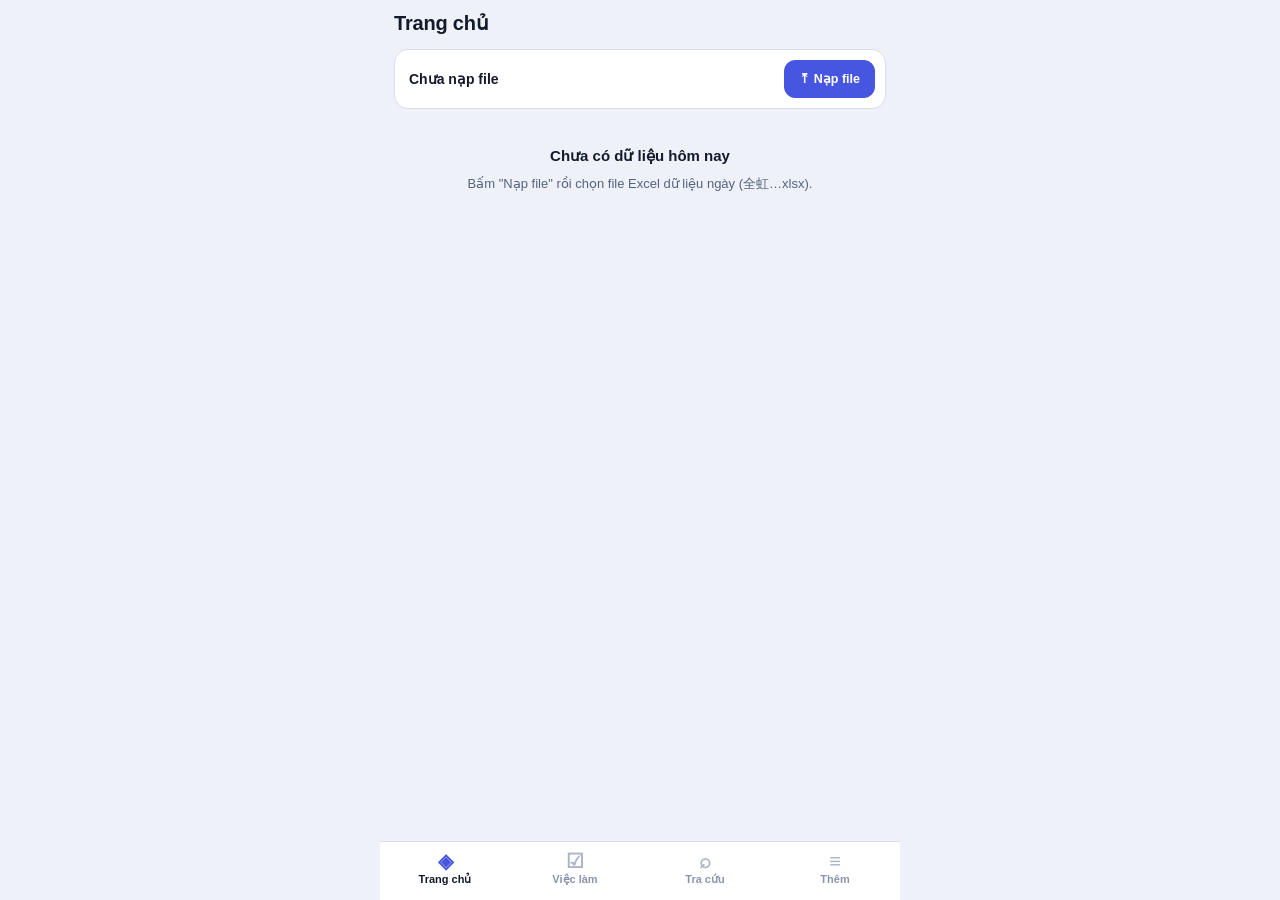
==== commit c119b306: "Mobile v12: thêm tab Thêm (dữ liệu & cấu hình, ngôn ngữ, giao diện, xoá dữ liệu); Trang chủ gọn lại " ====
--- a/index.html
+++ b/index.html
@@ -23,6 +23,7 @@
     <button data-t="home"><b>◈</b><span></span></button>
     <button data-t="work"><b>☑</b><span></span></button>
     <button data-t="find"><b>⌕</b><span></span></button>
+    <button data-t="more"><b>≡</b><span></span></button>
   </nav>
   <div class="toast" id="toast" role="status" hidden></div>
   <input id="fileInput" type="file" multiple hidden
--- a/style.css
+++ b/style.css
@@ -25,7 +25,7 @@
 .bar{flex:none;padding:calc(10px + env(safe-area-inset-top)) 14px 6px}
 .bar h1{margin:0;font-size:20px;font-weight:800;letter-spacing:-.2px}
 .screen{flex:1;min-height:0;overflow:auto;padding:4px 14px 18px;-webkit-overflow-scrolling:touch}
-.nav{flex:none;display:grid;grid-template-columns:repeat(3,1fr);background:var(--s1);border-top:1px solid var(--line);padding:4px 0 calc(8px + env(safe-area-inset-bottom))}
+.nav{flex:none;display:grid;grid-template-columns:repeat(4,1fr);background:var(--s1);border-top:1px solid var(--line);padding:4px 0 calc(8px + env(safe-area-inset-bottom))}
 .nav button{display:grid;justify-items:center;gap:1px;padding:5px 0;color:var(--dim);font-size:11px;font-weight:600}
 .nav button b{font-size:20px;line-height:1;opacity:.7}
 .nav button.on{color:var(--fg)} .nav button.on b{opacity:1;color:var(--acc)}
@@ -69,15 +69,23 @@
 /* bảng phẳng: dòng nào cũng đủ cột, tiêu đề dính trên đầu khi cuộn */
 .tw{background:var(--s1);border:1px solid var(--line);border-radius:10px;overflow:clip;margin-bottom:8px}
 table{width:100%;border-collapse:collapse;font-size:11.5px}
-th{position:sticky;top:0;z-index:1;background:var(--s3);color:var(--mute);font-size:10.5px;font-weight:700;text-align:left;padding:6px 4px;white-space:nowrap;box-shadow:inset 0 -1px 0 var(--line)}
-td{padding:5px 4px;border-top:1px solid var(--line);vertical-align:top;overflow-wrap:break-word;line-height:1.3}
+th{position:sticky;top:0;z-index:1;background:var(--s3);color:var(--mute);font-size:10.5px;font-weight:700;text-align:center;padding:6px 4px;white-space:nowrap;box-shadow:inset 0 -1px 0 var(--line)}
+td{padding:5px 4px;border-top:1px solid var(--line);text-align:center;vertical-align:middle;overflow-wrap:break-word;line-height:1.3}
 th:first-child,td:first-child{padding-left:8px} th:last-child,td:last-child{padding-right:8px}
 tbody tr:nth-child(even) td{background:var(--s2)}
 td.m,th.m{font-family:var(--mono);white-space:nowrap}
-td.n,th.n{text-align:right;white-space:nowrap;font-family:var(--mono);font-variant-numeric:tabular-nums}
+td.n,th.n{white-space:nowrap;font-family:var(--mono);font-variant-numeric:tabular-nums}
 td.s{font-size:10.5px;color:var(--mute);overflow-wrap:anywhere}
 td.b{font-weight:800} td.n.b{font-size:13px} td.a{color:var(--acc)}
 
 .toast{position:absolute;left:14px;right:14px;bottom:calc(66px + env(safe-area-inset-bottom));background:var(--s3);border:1px solid var(--acc);border-radius:12px;padding:9px 12px;z-index:30;font-size:12.5px;white-space:pre-line}
 .toast.err{border-color:var(--warn)}
 .toast[hidden]{display:none}
+
+/* tab Thêm */
+.card{background:var(--s1);border:1px solid var(--line);border-radius:14px;overflow:hidden}
+.li{display:flex;justify-content:space-between;align-items:center;gap:10px;padding:11px 14px;border-top:1px solid var(--line)}
+.li:first-child{border-top:0}
+.li .t{font-weight:700;font-size:13.5px} .li .d{font-size:11.5px;color:var(--mute);margin-top:1px;overflow-wrap:anywhere}
+.li .st{flex:none;font-size:11px;font-weight:700;color:var(--mute)} .li .st.no{color:var(--warn)}
+.btn.wide{display:flex;width:100%;margin-top:8px} .btn.warn{color:var(--warn)}
